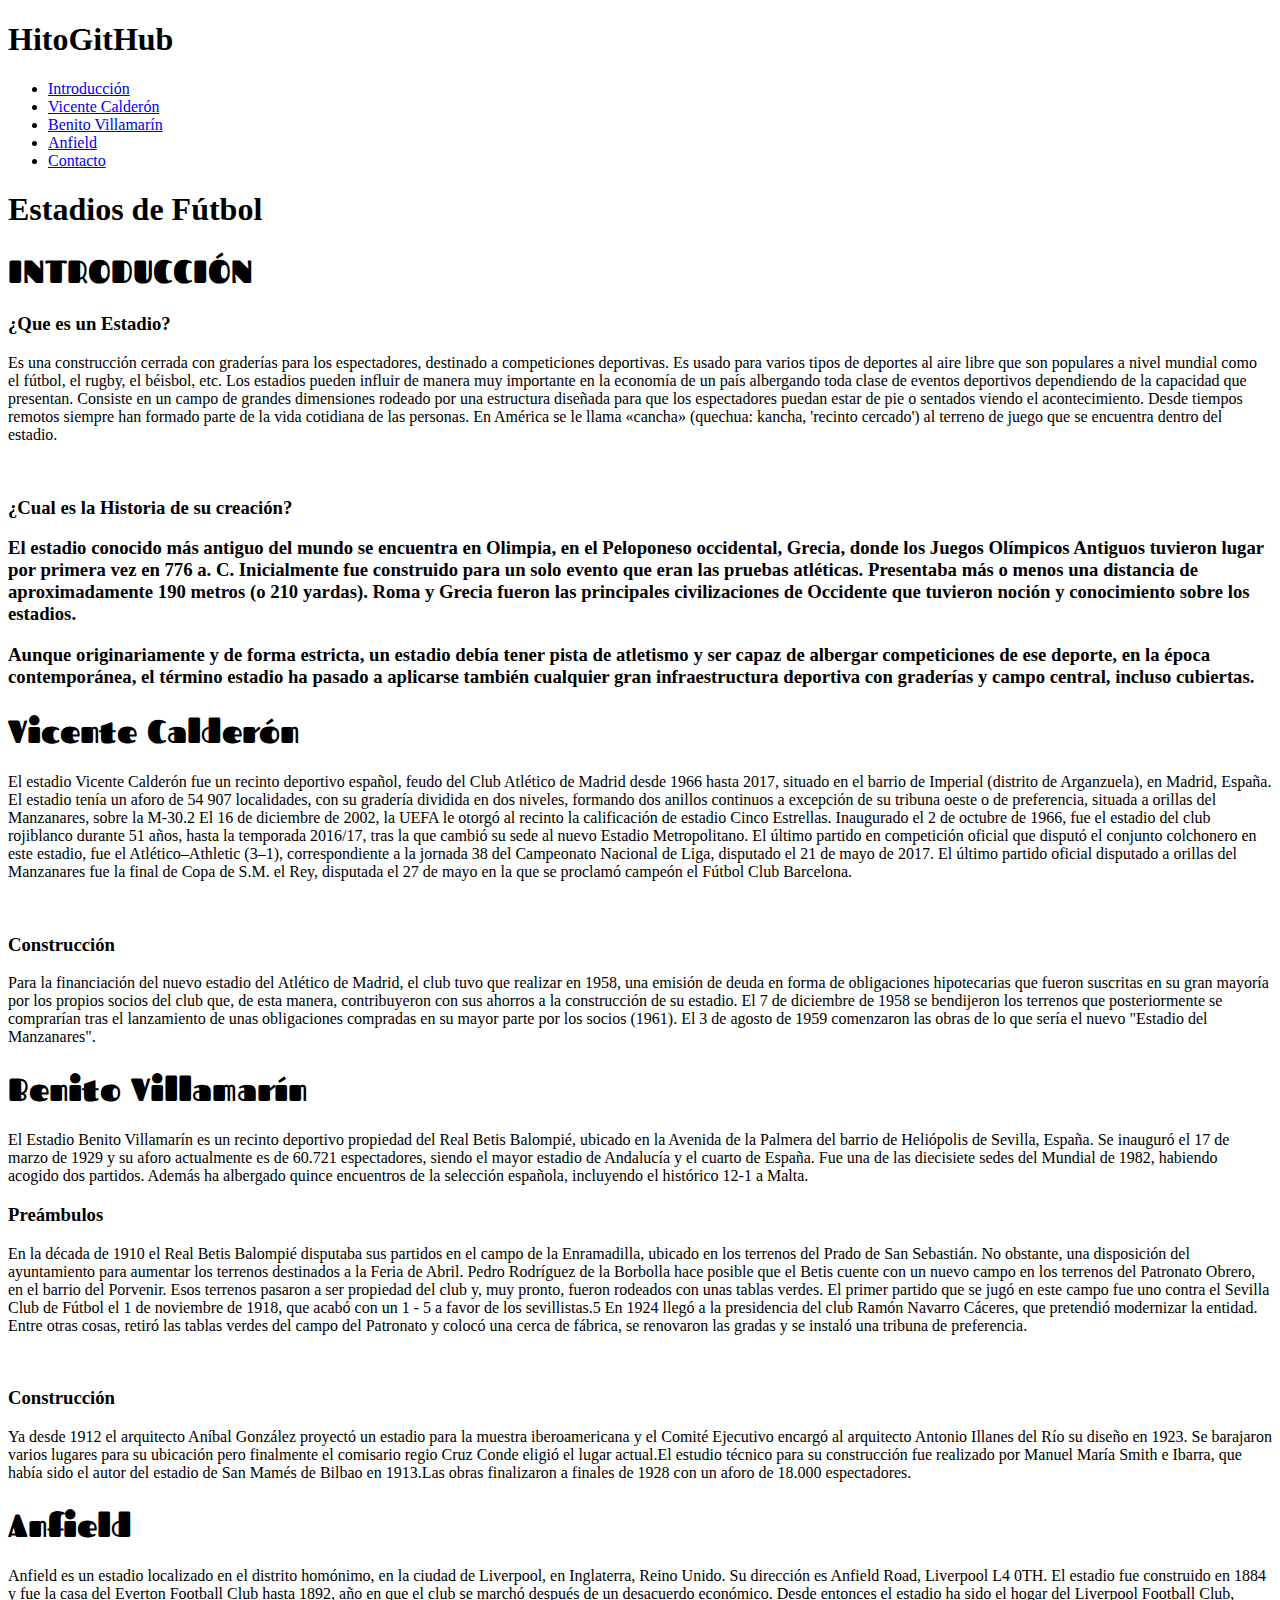
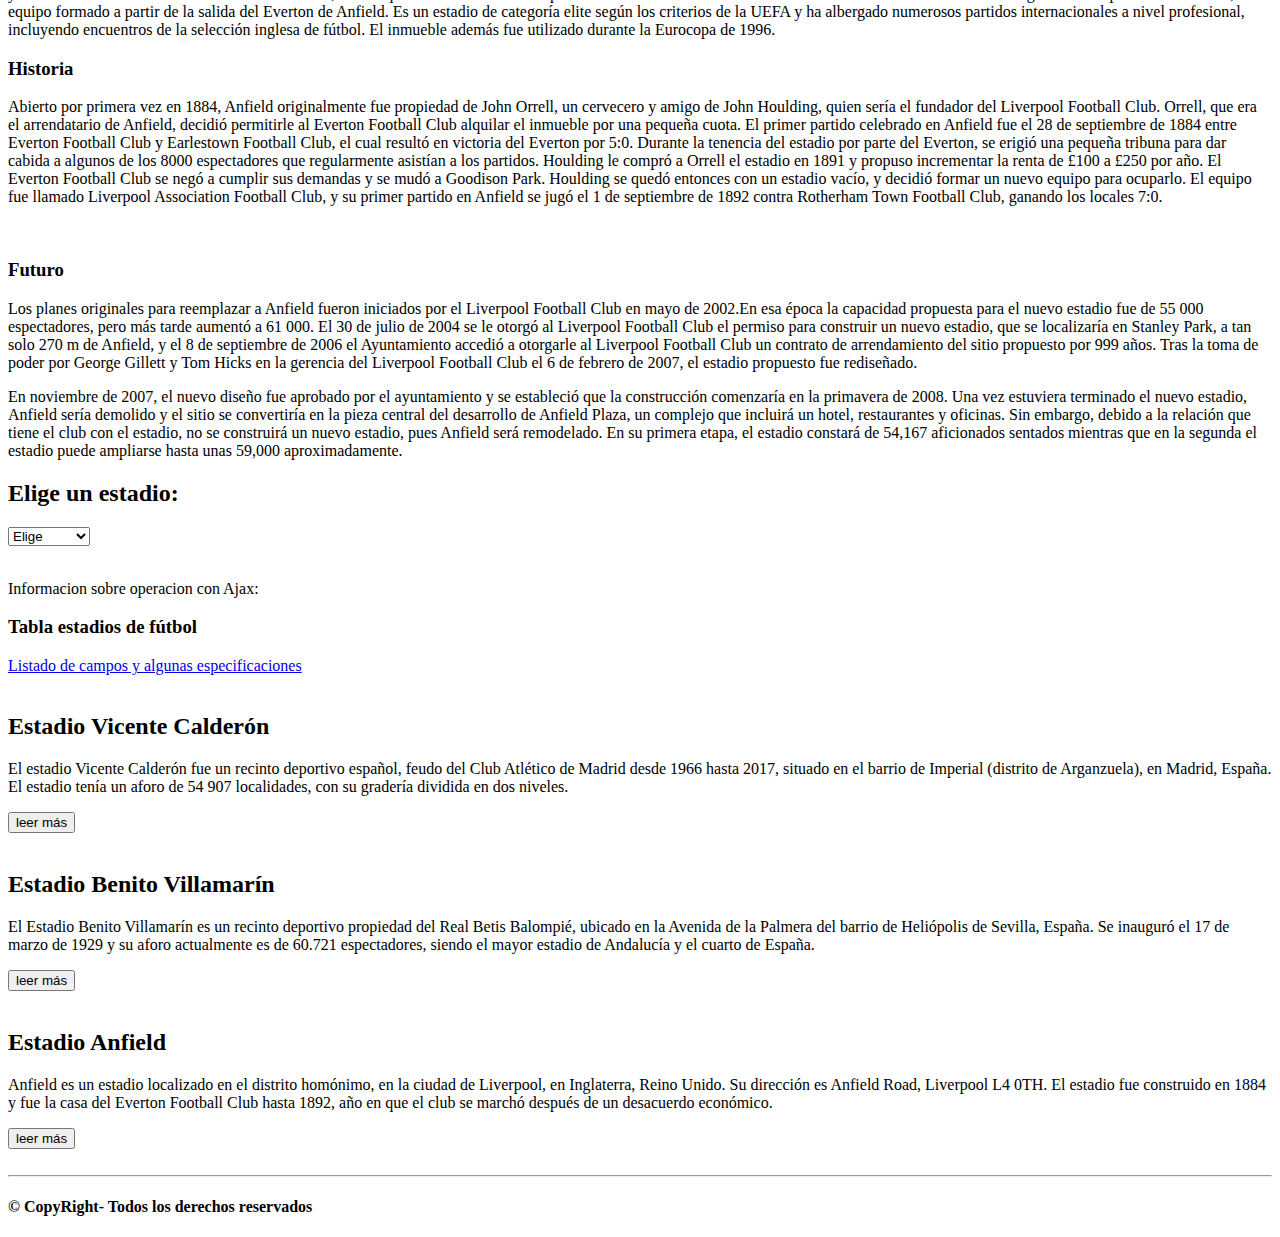
==== articulo.html @ 86b79393 "Añadir html" ====
<!DOCTYPE html>
<html lang="en">
<head>
    <meta charset="UTF-8">
    <meta name="viewport" content="width=device-width, user-scalable=no, initial-scale=1.0,
    maximum-scale=1.0, minimum-scale=1.0">
    <title>Lenguaje de Marcas</title>
    <link rel="preconnect" href="https://fonts.gstatic.com">
    <link href="https://fonts.googleapis.com/css2?family=Redressed&display=swap" rel="stylesheet">
    <link rel="preconnect" href="https://fonts.gstatic.com">
    <link href="https://fonts.googleapis.com/css2?family=Fascinate&display=swap" rel="stylesheet">
    <link rel="preconnect" href="https://fonts.gstatic.com">
    <link rel="preconnect" href="https://fonts.gstatic.com">
    <link href="https://fonts.googleapis.com/css2?family=Fascinate&family=Mali:wght@300&family=Pacifico&family=Permanent+Marker&display=swap" rel="stylesheet">
    <script src="https://kit.fontawesome.com/41bcea2ae3.js" crossorigin="anonymous"></script>
    <script src="js/estadios.js"></script>
    <link rel="stylesheet" href="css/principal.css">
    <link rel="stylesheet" href="css/articulos.css">
    
</head>
<body>
    <div>
        <!--header - menu-->
        <header>
            <div class="header-content">
                <div class="logo">
                    <h1 style="font-family:permanent marker">Hito<b style="font-family:permanent marker">GitHub</b></h1>
                </div>

                <div class="menu" id="show-menu">
                    <nav>
                        <ul>
                            <li><a href="#introduccion"> <i class="fas fa-home"></i>Introducción</a></li>
                            <li><a href="#calderon"><i class="fas fa-volleyball-ball"></i>Vicente Calderón</a></li>
                            <li class="menu-selected"><a href="#benito" class="text-menu-selected"><i class="fas fa-baseball-ball"></i>Benito Villamarín</a></li>
                            <li><a href="#anfield"><i class="fas fa-passport"></i>Anfield</a></li>
                            <li><a href="#contacto"><i class="fas fa-headset"></i>Contacto</a></li>
                        </ul>
                    </nav>

                </div>

            </div>

            <div id="icon-menu">
                <i class="fas fa-bars"></i>
            </div>

        </header>
        <!--portada--> 

        <div class="container-all" id="move-content">
        <div class="article-container-cover">
            <div class="container-info-cover">
                <h1 style = "font-family:ravie;">Estadios de Fútbol</h1>


            </div>

        </div>

        <div class="container-content">
            <article>
                <h1 style = "font-family:Fascinate" id="introduccion">INTRODUCCIÓN</h1>
                <p><h3>¿Que es un Estadio?</h3></p>

                <p>Es una construcción cerrada con graderías para los espectadores, destinado a competiciones deportivas.
                Es usado para varios tipos de deportes al aire libre que son populares a nivel mundial como el fútbol, el rugby, el béisbol, etc. Los estadios pueden influir de manera muy importante en la economía de un país albergando toda clase de eventos deportivos dependiendo de la capacidad que presentan. Consiste en un campo de grandes dimensiones rodeado por una estructura diseñada para que los espectadores puedan estar de pie o sentados viendo el acontecimiento. Desde tiempos remotos siempre han formado parte de la vida cotidiana de las personas. 
                En América se le llama «cancha» (quechua: kancha, 'recinto cercado') al terreno de juego que se encuentra dentro del estadio.</p>

                <img src="imagenes/introduccion.jpg" alt="">

                <p><h3>¿Cual es la Historia de su creación?<h3></p>

                <p>El estadio conocido más antiguo del mundo se encuentra en Olimpia, en el Peloponeso occidental, Grecia, donde los Juegos Olímpicos Antiguos tuvieron lugar por primera vez en 776 a. C. Inicialmente fue construido para un solo evento que eran las pruebas atléticas. Presentaba más o menos una distancia de aproximadamente 190 metros (o 210 yardas). Roma y Grecia fueron las principales civilizaciones de Occidente que tuvieron noción y conocimiento sobre los estadios.</p>

                <p>Aunque originariamente y de forma estricta, un estadio debía tener pista de atletismo y ser capaz de albergar competiciones de ese deporte, en la época contemporánea, el término estadio ha pasado a aplicarse también cualquier gran infraestructura deportiva con graderías y campo central, incluso cubiertas.</p>

                <h1 style = "font-family:Fascinate" id="calderon">Vicente Calderón</h1>

                <p>El estadio Vicente Calderón fue un recinto deportivo español, feudo del Club Atlético de Madrid desde 1966 hasta 2017, situado en el barrio de Imperial (distrito de Arganzuela), en Madrid, España.
                El estadio tenía un aforo de 54 907 localidades, con su gradería dividida en dos niveles, formando dos anillos continuos a excepción de su tribuna oeste o de preferencia, situada a orillas del Manzanares, sobre la M-30.2
                El 16 de diciembre de 2002, la UEFA le otorgó al recinto la calificación de estadio Cinco Estrellas.
                Inaugurado el 2 de octubre de 1966, fue el estadio del club rojiblanco durante 51 años, hasta la temporada 2016/17, tras la que cambió su sede al nuevo Estadio Metropolitano. El último partido en competición oficial que disputó el conjunto colchonero en este estadio, fue el Atlético–Athletic (3–1), correspondiente a la jornada 38 del Campeonato Nacional de Liga, disputado el 21 de mayo de 2017. El último partido oficial disputado a orillas del Manzanares fue la final de Copa de S.M. el Rey, disputada el 27 de mayo en la que se proclamó campeón el Fútbol Club Barcelona.</p>

                <img src="imagenes/calderon.jpg" alt="">

                <p><h3>Construcción</h3></p>
                <p>Para la financiación del nuevo estadio del Atlético de Madrid, el club tuvo que realizar en 1958, una emisión de deuda en forma de obligaciones hipotecarias que fueron suscritas en su gran mayoría por los propios socios del club que, de esta manera, contribuyeron con sus ahorros a la construcción de su estadio. El 7 de diciembre de 1958 se bendijeron los terrenos que posteriormente se comprarían tras el lanzamiento de unas obligaciones compradas en su mayor parte por los socios (1961). El 3 de agosto de 1959 comenzaron las obras de lo que sería el nuevo "Estadio del Manzanares".</p>
            
                <!-- benito  -->

                <h1 style = "font-family:Fascinate" id="benito">Benito Villamarín</h1>
                <p>El Estadio Benito Villamarín es un recinto deportivo propiedad del Real Betis Balompié, ubicado en la Avenida de la Palmera del barrio de Heliópolis de Sevilla, España.​ Se inauguró el 17 de marzo de 1929 y su aforo actualmente es de 60.721 espectadores, siendo el mayor estadio de Andalucía y el cuarto de España.
                Fue una de las diecisiete sedes del Mundial de 1982, habiendo acogido dos partidos. Además ha albergado quince encuentros de la selección española, incluyendo el histórico 12-1 a Malta.</p>

                <p><h3>Preámbulos</h3></p>
                <p>En la década de 1910 el Real Betis Balompié disputaba sus partidos en el campo de la Enramadilla, ubicado en los terrenos del Prado de San Sebastián.​ No obstante, una disposición del ayuntamiento para aumentar los terrenos destinados a la Feria de Abril. Pedro Rodríguez de la Borbolla hace posible que el Betis cuente con un nuevo campo en los terrenos del Patronato Obrero,​ en el barrio del Porvenir. Esos terrenos pasaron a ser propiedad del club y, muy pronto, fueron rodeados con unas tablas verdes. El primer partido que se jugó en este campo fue uno contra el Sevilla Club de Fútbol el 1 de noviembre de 1918, que acabó con un 1 - 5 a favor de los sevillistas.5​ En 1924 llegó a la presidencia del club Ramón Navarro Cáceres, que pretendió modernizar la entidad. Entre otras cosas, retiró las tablas verdes del campo del Patronato y colocó una cerca de fábrica, se renovaron las gradas y se instaló una tribuna de preferencia.</p>

                <img src="imagenes/benito.jpg" alt="">

                <p><h3>Construcción</h3></p>
                <p>Ya desde 1912 el arquitecto Aníbal González proyectó un estadio para la muestra iberoamericana y el Comité Ejecutivo encargó al arquitecto Antonio Illanes del Río su diseño en 1923. Se barajaron varios lugares para su ubicación pero finalmente el comisario regio Cruz Conde eligió el lugar actual.El estudio técnico para su construcción fue realizado por Manuel María Smith e Ibarra, que había sido el autor del estadio de San Mamés de Bilbao en 1913.Las obras finalizaron a finales de 1928 con un aforo de 18.000 espectadores.</p>

                <!-- anfield  -->

                <h1 style = "font-family:Fascinate" id="anfield">Anfield</h1>
                <p>Anfield es un estadio localizado en el distrito homónimo, en la ciudad de Liverpool, en Inglaterra, Reino Unido. Su dirección es Anfield Road, Liverpool L4 0TH. El estadio fue construido en 1884 y fue la casa del Everton Football Club hasta 1892, año en que el club se marchó después de un desacuerdo económico. Desde entonces el estadio ha sido el hogar del Liverpool Football Club, equipo formado a partir de la salida del Everton de Anfield. Es un estadio de categoría elite según los criterios de la UEFA y ha albergado numerosos partidos internacionales a nivel profesional, incluyendo encuentros de la selección inglesa de fútbol. El inmueble además fue utilizado durante la Eurocopa de 1996.</p>

                <p><h3>Historia</h3></p>
                <p>Abierto por primera vez en 1884, Anfield originalmente fue propiedad de John Orrell, un cervecero y amigo de John Houlding, quien sería el fundador del Liverpool Football Club. Orrell, que era el arrendatario de Anfield, decidió permitirle al Everton Football Club alquilar el inmueble por una pequeña cuota. El primer partido celebrado en Anfield fue el 28 de septiembre de 1884 entre Everton Football Club y Earlestown Football Club, el cual resultó en victoria del Everton por 5:0. Durante la tenencia del estadio por parte del Everton, se erigió una pequeña tribuna para dar cabida a algunos de los 8000 espectadores que regularmente asistían a los partidos. Houlding le compró a Orrell el estadio en 1891 y propuso incrementar la renta de £100 a £250 por año. El Everton Football Club se negó a cumplir sus demandas y se mudó a Goodison Park. Houlding se quedó entonces con un estadio vacío, y decidió formar un nuevo equipo para ocuparlo. El equipo fue llamado Liverpool Association Football Club, y su primer partido en Anfield se jugó el 1 de septiembre de 1892 contra Rotherham Town Football Club, ganando los locales 7:0.</p>

                <img src="imagenes/anfield.jpg" alt="">

                <p><h3>Futuro</h3></p>
                <p>Los planes originales para reemplazar a Anfield fueron iniciados por el Liverpool Football Club en mayo de 2002.En esa época la capacidad propuesta para el nuevo estadio fue de 55 000 espectadores, pero más tarde aumentó a 61 000. El 30 de julio de 2004 se le otorgó al Liverpool Football Club el permiso para construir un nuevo estadio, que se localizaría en Stanley Park, a tan solo 270 m de Anfield, y el 8 de septiembre de 2006 el Ayuntamiento accedió a otorgarle al Liverpool Football Club un contrato de arrendamiento del sitio propuesto por 999 años. Tras la toma de poder por George Gillett y Tom Hicks en la gerencia del Liverpool Football Club el 6 de febrero de 2007, el estadio propuesto fue rediseñado.</p>

                <p>En noviembre de 2007, el nuevo diseño fue aprobado por el ayuntamiento y se estableció que la construcción comenzaría en la primavera de 2008. ​Una vez estuviera terminado el nuevo estadio, Anfield sería demolido y el sitio se convertiría en la pieza central del desarrollo de Anfield Plaza, un complejo que incluirá un hotel, restaurantes y oficinas. Sin embargo, debido a la relación que tiene el club con el estadio, no se construirá un nuevo estadio, pues Anfield será remodelado. En su primera etapa, el estadio constará de 54,167 aficionados sentados mientras que en la segunda el estadio puede ampliarse hasta unas 59,000 aproximadamente.</p>

                <h2>Elige un estadio:</h2>
                <form action="">
                    <select onchange="mostrarSugerencia(this.value)">
                        <option value="none">Elige</option> 
                        <option value="calderon">Calderón</option>
                        <option value="benito">Villamarín</option>
                        <option value="anfield">Anfield</option>
                    </select>
                </form>
                <br/>
                <p>Informacion sobre operacion con Ajax: 
                <span style="color:brown;" id="txtInformacion">
                </span>
                </p>
                <div id="listaInformacion"></div>

                <h3>Tabla estadios de fútbol</h3>
                <a href="estadios.xml">Listado de campos y algunas especificaciones</a>

            </article>


            <div class="container-aside">

                <aside>
                    <img src="imagenes/calderon2.jpg" alt="">
                    <h2>Estadio Vicente Calderón</h2>
                    <p>El estadio Vicente Calderón fue un recinto deportivo español, feudo del Club Atlético de Madrid desde 1966 hasta 2017, situado en el barrio de Imperial (distrito de Arganzuela), en Madrid, España. El estadio tenía un aforo de 54 907 localidades, con su gradería dividida en dos niveles.
                    </p>
                    <a href="#calderon"><button>leer más</button></a>
                </aside>

                <aside>
                    <img src="imagenes/benito2.jpg" alt="">
                    <h2>Estadio Benito Villamarín</h2>
                    <p>El Estadio Benito Villamarín es un recinto deportivo propiedad del Real Betis Balompié, ubicado en la Avenida de la Palmera del barrio de Heliópolis de Sevilla, España.​ Se inauguró el 17 de marzo de 1929 y su aforo actualmente es de 60.721 espectadores, siendo el mayor estadio de Andalucía y el cuarto de España.</p>
                    <a href="#benito"><button>leer más</button></a>
                </aside>

                <aside>
                    <img src="imagenes/anfield2.jpeg" alt="">
                    <h2>Estadio Anfield</h2>
                    <p>Anfield es un estadio localizado en el distrito homónimo, en la ciudad de Liverpool, en Inglaterra, Reino Unido. Su dirección es Anfield Road, Liverpool L4 0TH. El estadio fue construido en 1884 y fue la casa del Everton Football Club hasta 1892, año en que el club se marchó después de un desacuerdo económico.</p>
                    <a href="#anfield"><button>leer más</button></a>
                </aside>

            </div>
            
        </div>

        <div class="container-footer" id="contacto">
            <footer>
                <div class="logo-footer">
                    <img src="imagenes/git.png" alt="">
                </div>

                <div class="redes-footer">
                    <a href="https://github.com/TeamPinaDAM/HitoDual"><i class="fab fa-github icon-redes-footer"></i></a>
                    <a href="https://www.atleticodemadrid.com/youtube_videos/atminsider-campeones-de-liga-2020-21"><i class="fas fa-trophy icon-redes-footer"></i></a>
                    <a href="https://www.google.com/intl/es/gmail/about/"><i class="fas fa-envelope-square icon-redes-footer"></i></a>
                </div>

                <hr>
                <h4>&copy; CopyRight- Todos los derechos reservados</h4>

            </footer>

        </div>
        </div>
    </div>

    <script src="js/script.js"></script>
</body>
</html>
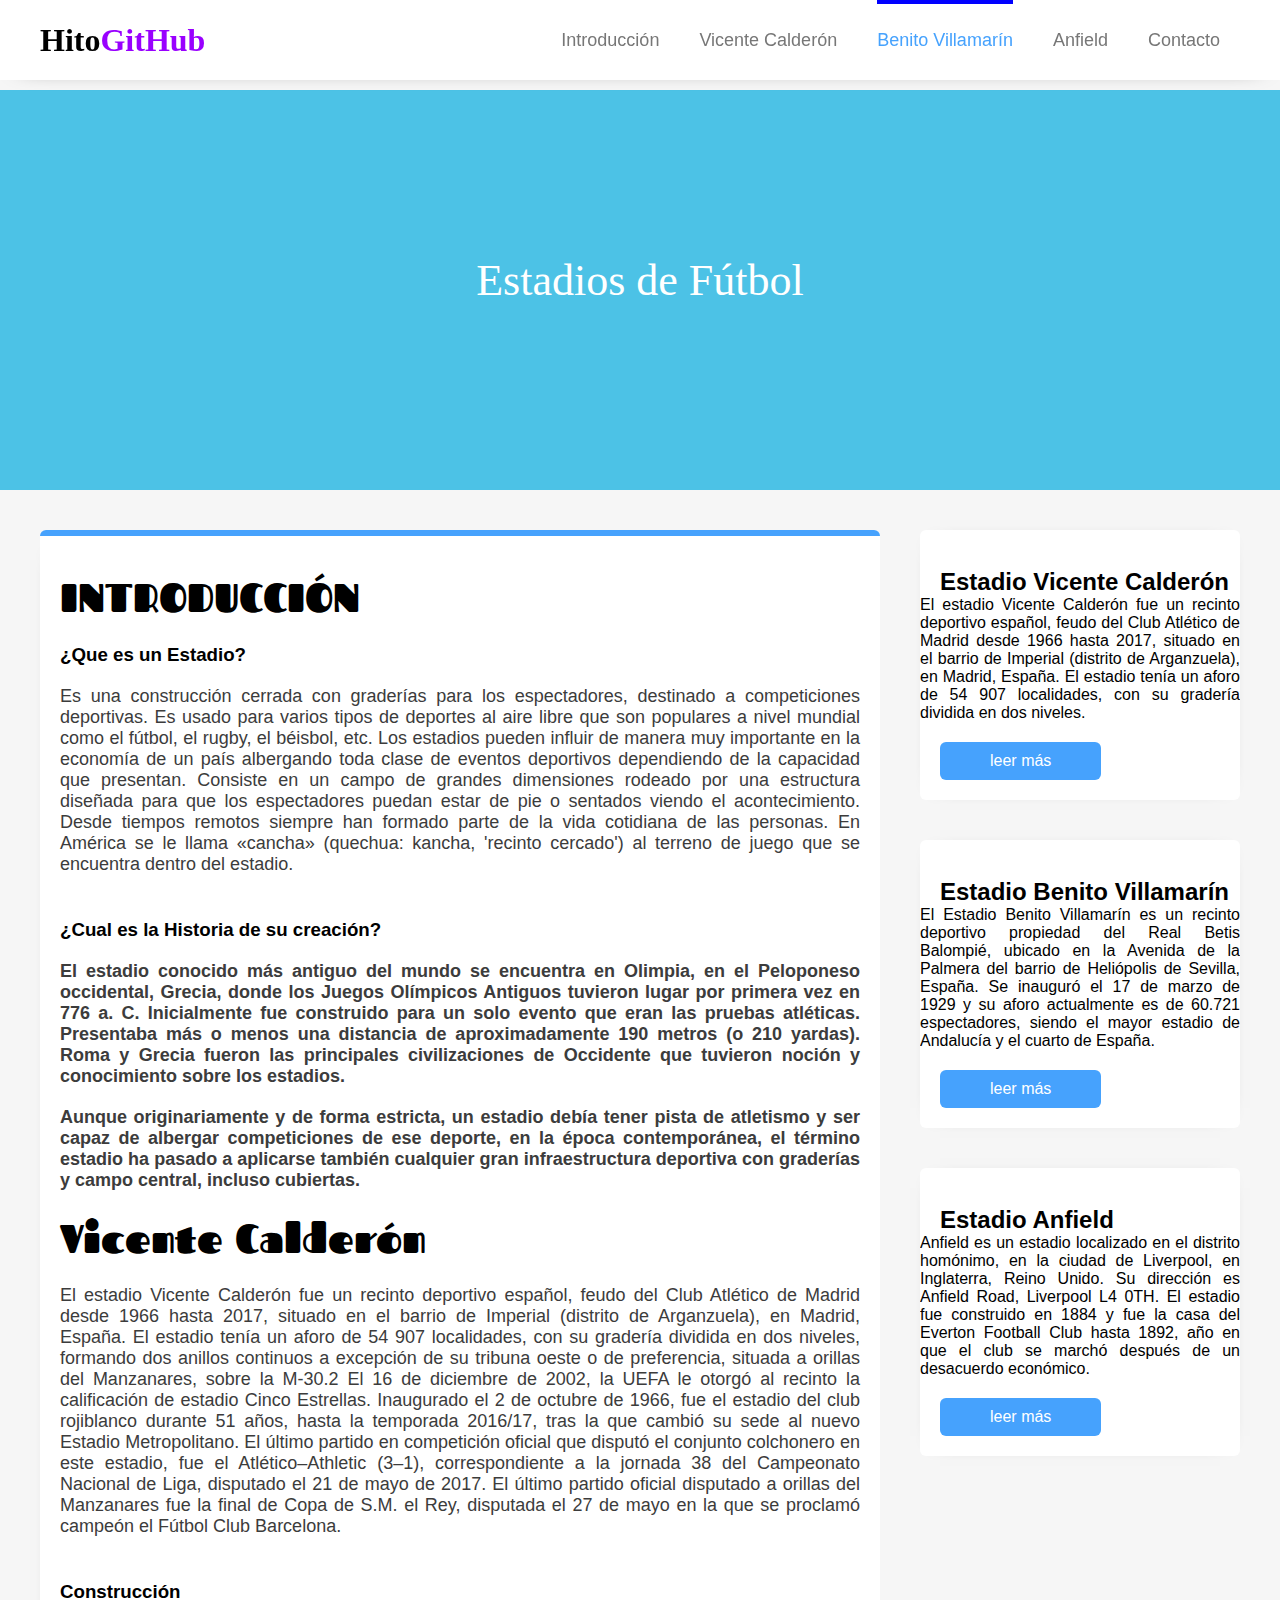
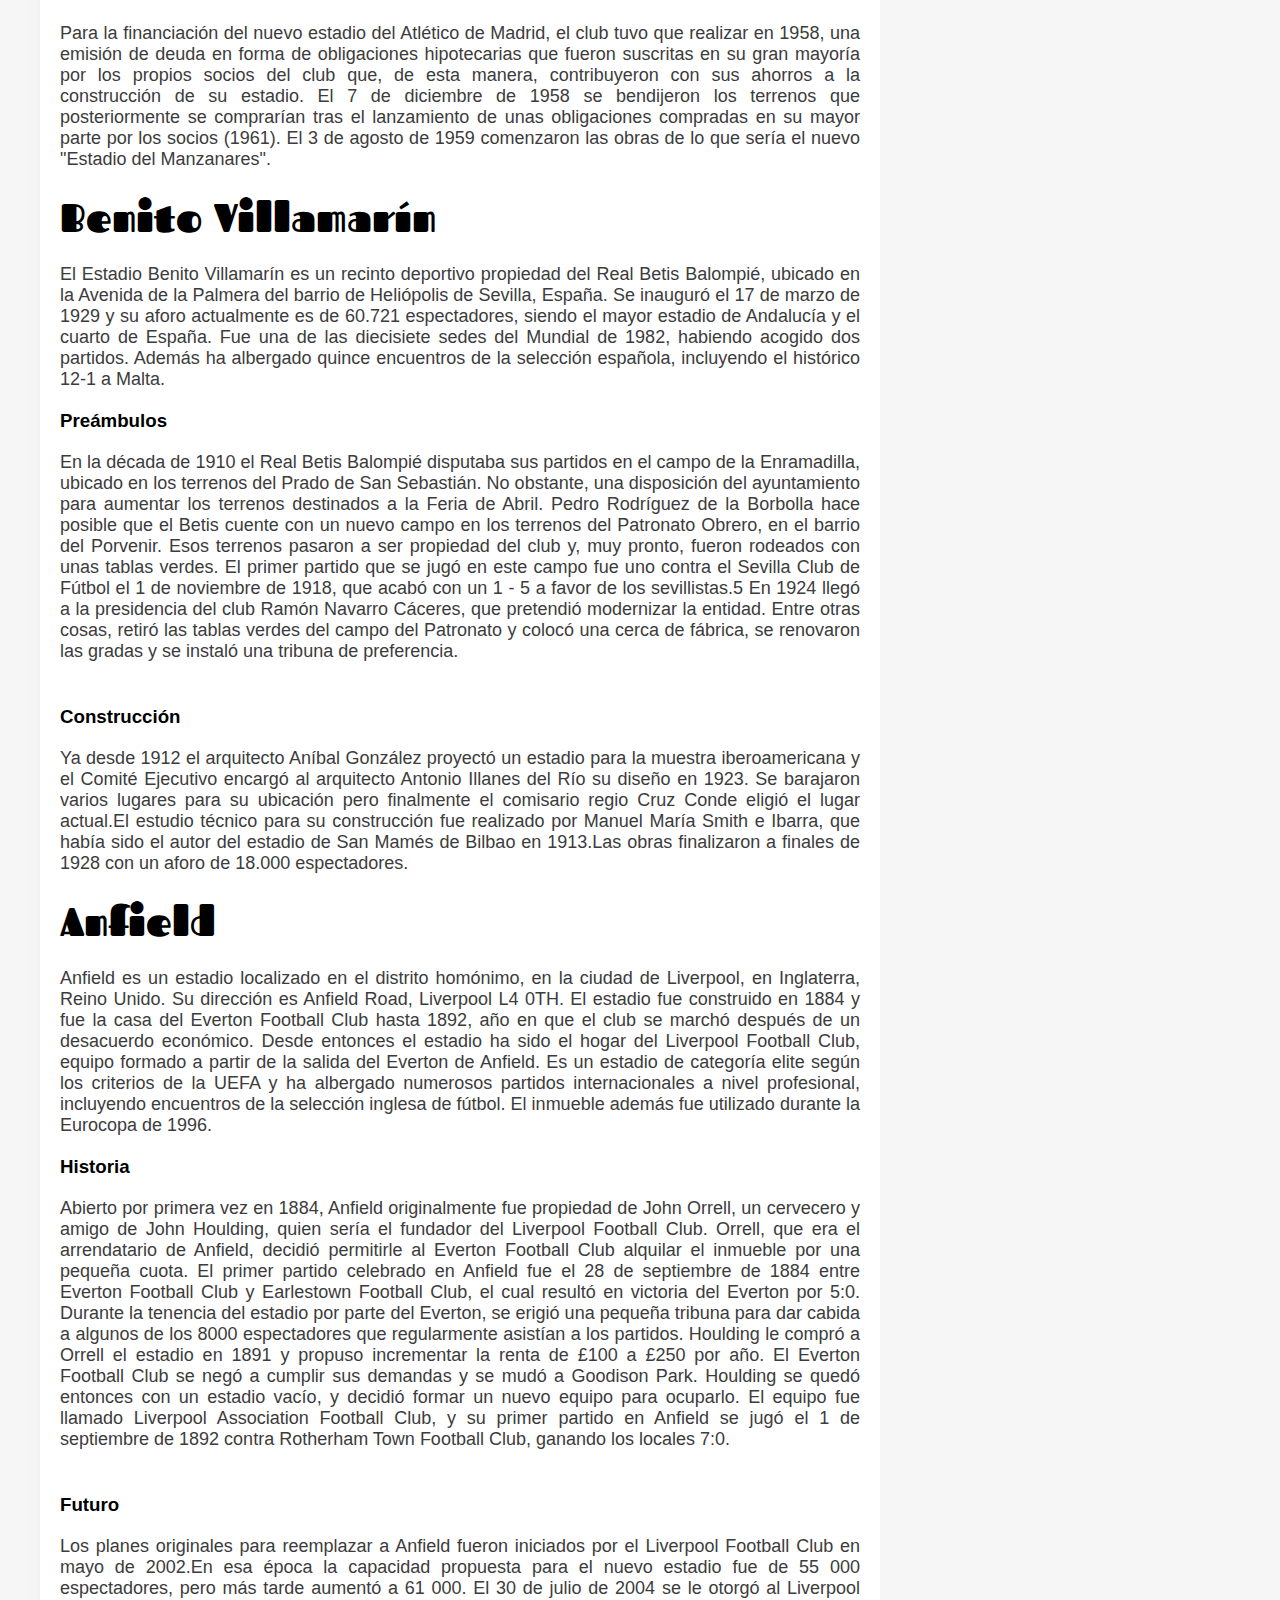
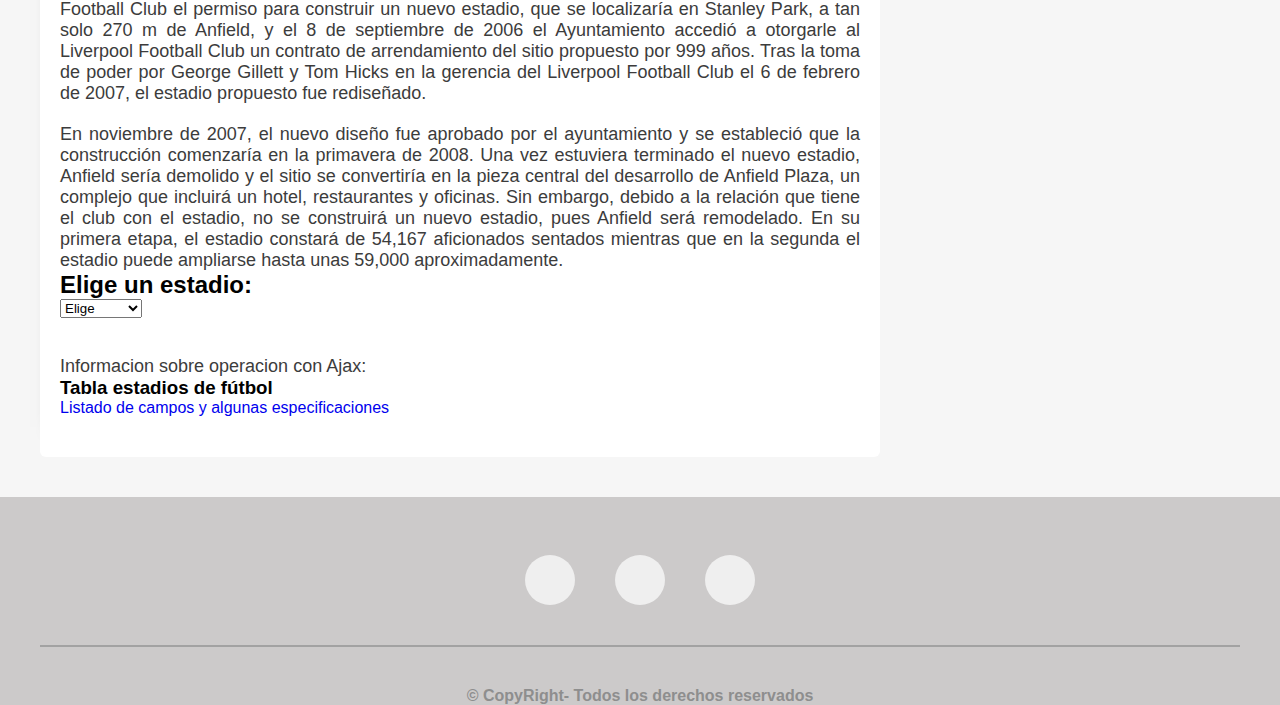
==== commit a11411dd: "Añadiendo el ChatBot" ====
--- a/articulo.html
+++ b/articulo.html
@@ -189,5 +189,7 @@
     </div>
 
     <script src="js/script.js"></script>
+
+    <!-- Código de instalación Cliengo para asdfasdf@asdfasdf.es --> <script type="text/javascript">(function () { var ldk = document.createElement('script'); ldk.type = 'text/javascript'; ldk.async = true; ldk.src = 'https://s.cliengo.com/weboptimizer/60c73d8a892315002a6c6256/60c73d8c892315002a6c6259.js?platform=registration'; var s = document.getElementsByTagName('script')[0]; s.parentNode.insertBefore(ldk, s); })();</script>
 </body>
 </html>--- a/css/principal.css
+++ b/css/principal.css
@@ -0,0 +1,266 @@
+@import url('https://fonts.googleapis.com/css2?family=Fascinate&family=Mali:wght@300&display=swap');
+
+*{
+    margin: 0;
+    padding: 0;
+    box-sizing: border-box;
+    text-decoration: none;
+    font-family: 'Source code Pro', sans-serif;
+}
+
+body{
+    background: #f6f6f6;
+}
+
+header{
+    position: fixed;
+    top: 0;
+    left: 0;
+    width: 100%;
+    height: 80px;
+    background: #fff;
+    box-shadow: 0 4px 25px -22px black;
+    z-index: 2;
+}
+
+.header-content{
+    max-width: 1200px;
+    margin: auto;
+    display: flex;
+    justify-content: space-between;
+}
+
+.logo{
+    height: 80px;
+    display: flex;
+    justify-content: center;
+    align-items: center;
+}
+
+.logo h1 b{
+    color: rgb(153, 0, 255);
+}
+
+.menu {
+    height: 80px;
+}
+
+.menu nav{
+    height: 100%;
+}
+
+.menu nav ul{
+    height: 100%;
+    display: flex;
+    list-style: none;
+}
+
+.menu nav ul li {
+    height: 100%;
+    margin: 0px 20px;
+    display: flex;
+    justify-content: center;
+    align-items: center;
+    position: relative;
+}
+
+.menu-selected:before{
+    content: '';
+    width: 100%;
+    height: 4px;
+    background: blue;
+    position: absolute;
+    top: 0;
+    left: 0;
+}
+
+.menu nav ul li a{
+    color: #777777; 
+    font-size: 18px;
+    transition: color 300ms;
+}
+
+.menu nav ul li a:hover{
+    color: #46a2fd; 
+}
+
+.menu .text-menu-selected{
+    color: #46a2fd;
+}
+
+.menu nav ul li a i{
+    display: none;
+}
+
+#icon-menu{
+    width: 50px;
+    height: 50px;
+    position: absolute;
+    right: 20px;
+    top: 16px;
+    padding: 10px;
+    font-size: 20px;
+    background: #dddbdbf2;
+    border-radius: 100%;
+    color: #787878;
+    display: none;
+    justify-content: center;
+    align-items: center;
+    cursor: pointer;
+}
+
+#icon-menu:hover{
+    opacity: 0.8;
+}
+
+
+
+/*footer - pie de página*/
+
+.container-footer{
+    width: 100%;
+    padding: 40px o;
+    background: rgb(204, 202, 202);
+    margin-top: 40px;
+}
+
+.container-footer footer{
+    max-width: 1200px;
+    margin:auto;
+}
+
+.container-footer footer .logo-footer{
+    text-align: center;
+}
+
+.container-footer footer .logo-footer img{
+    width: 100px;
+}
+
+.container-footer footer .redes-footer{
+    display: flex;
+    justify-content: center;
+    margin-top: 20px;
+}
+
+.container-footer .redes-footer .icon-redes-footer{
+    font-size: 20px;
+    margin: 20px;
+    background: #efefef;
+    width: 50px;
+    height: 50px;
+    display: flex;
+    justify-content: center;
+    align-items: center;
+    border-radius: 100%;
+    color: #a2a2a2;
+}
+
+.container-footer .redes-footer .fa-trophy:hover{
+    background: rgba(255, 151, 16, 0.808);
+    color: white;
+}
+
+.container-footer .redes-footer .fa-envelope-square:hover{
+    background: rgb(233, 89, 89);
+    color: white;
+}
+
+.container-footer .redes-footer .fa-github:hover{
+    background: linear-gradient(to top right, #FCDE30, #E9712A,
+    #AE4198, #7540A1, #5443AB);
+    color: white;
+}
+
+.container-footer footer hr{
+    margin-top: 20px;
+    border: none;
+    height: 2px;
+    background: #a2a2a2;
+}
+
+.container-footer h4{
+    text-align: center;
+    margin-top: 40px;
+    color: #8e8e8e;
+    font-weight: 500px;
+}
+
+/*Responsive Design - adaptable a dispositivos moviles*/
+
+@media screen and (max-width: 1220px){
+    .header-content,
+    .container-footer footer{
+        max-width: 1000px;
+        padding: 0 20px;
+    }
+}
+
+
+@media screen and (max-width: 800px){
+
+    body{
+        overflow-x: hidden;
+    }
+
+    .container-all{
+        transition: all 300ms cubic-bezier(1,0,0,1);
+    }
+
+    .move-container-all{
+        transform: translateX(300px);
+    }
+
+    .menu{
+        width: 0px;
+        height: 100vh;
+        position: fixed;
+        top: 80px;
+        left: 0;
+        background: white;
+        overflow: hidden;
+        transform: translateX(-350px);
+        box-shadow: 10px 0 20px -25px black;
+        transition: all 300ms cubic-bezier(1,0,0,1);
+    }
+
+    .show-lateral{
+        width: 300px;
+        transform: translateX(0px);
+    }
+
+    .menu nav ul{
+        flex-direction: column;
+    }
+
+    .menu nav ul li{
+        max-width: 200px;
+        height: 50px;
+        justify-content: flex-start;
+    }
+
+    .menu-selected:before{
+        width: 0;
+    }
+
+    .menu nav ul li a{
+        margin-top: 40px;
+        color: #858585;
+    }
+
+    .menu nav ul li a i{
+        width: 20px;
+        display: inline-block;
+        margin-right: 10px;
+        color: #46a2fd;
+    }
+
+    #icon-menu{
+        display: flex;
+    }
+
+    .container-aside{
+        flex-wrap: wrap;
+    }
+
+}--- a/css/articulos.css
+++ b/css/articulos.css
@@ -0,0 +1,178 @@
+/*portada*/
+
+.article-container-cover{
+    width: 100%;
+    height: 400px;
+    position: relative;
+    margin-top: 90px;
+    background-image: url(../imagenes/global.jpg);
+    background-position: center;
+    background-size: cover;
+    background-repeat: no-repeat;
+}
+
+.article-container-cover:before{
+    content: '';
+    width: 100%;
+    height: 100%;
+    background-color: rgba(34, 181, 226, 0.8);
+    position: absolute;
+    top: 0;
+    left: 0;
+}
+
+.container-info-cover{
+    max-width: 800px;
+    height: 400px;
+    margin: auto;
+    text-align: center;
+    display: flex;
+    flex-direction: column;
+    justify-content: center;
+    align-items: center;
+    position: relative;
+    z-index: 1;
+}
+
+.container-info-cover h1{
+    font-size: 44px;
+    font-weight: 500;
+    color: #fff;
+    margin-bottom: 20px;
+}
+
+.container-info-cover p{
+    color: #fff;
+    font-size: 20px; 
+    font-weight: 300;
+}
+
+/*container - contenido del article*/
+
+.container-content{
+    width: 1200px;
+    margin: auto;
+    margin-top: 40px;
+    display: flex;
+    justify-content: center;
+    text-align: justify;
+}
+
+article{
+    width: 100%;
+    padding: 20px;
+    padding-bottom: 40px;
+    box-shadow: -10px 0 20px -30px black;
+    border-radius: 6px;
+    position: relative;
+    overflow: hidden;
+    background: white;
+}
+
+article:before{
+    content: '';
+    width: 100%;
+    height: 6px;
+    position: absolute;
+    top: 0;
+    left: 0;
+    background: #46a2fd; 
+}
+
+article h1{
+    margin-top: 20px;
+    font-weight: 500;
+    font-size: 40px;
+}
+
+article p{
+   margin-top: 20px;
+   font-size: 18px;
+   color: #3c3c3c;
+}
+
+article img{
+    width: 100%;
+    margin-top: 20px;
+}
+
+/*aside de los articulos de relacionado*/
+
+.container-aside aside{
+    width: 320px;
+    border-right: 6px;
+    box-shadow: 0 0 20px -20px black;
+    border-radius: 6px;
+    overflow: hidden;
+    margin-left: 40px;
+    margin-bottom: 40px;
+    padding-bottom: 20px;
+    background: white;
+
+}
+
+.container-aside aside img{
+    width: 100%;
+}
+
+.container-aside aside h2,
+.ccontainer-aside aside p{
+    margin-top: 20px;
+    margin-left: 20px;
+}
+
+.container-aside aside button{
+    margin-top: 20px;
+    margin-left: 20px;
+    padding: 10px 50px;
+    font-size: 16px;
+    background: #46a2fd;
+    border: none;
+    color: #fff;
+    cursor: pointer;
+    border-radius: 6px;
+}
+
+.container-aside aside button:hover{
+    opacity: 0.8;
+    background: linear-gradient(to top right, #81fc30, #2ae953,
+    #41ae8a, #409ea1, #4381ab);
+}
+
+@media screen and (max-width: 1220px){
+    
+    .container-content{
+        max-width: 1000px;
+        padding: 0 20px;
+    }
+}
+
+@media screen and (max-width: 1020px){
+    .container-content{
+        width: 100%;
+        flex-direction: column;
+    }
+
+    article{
+        box-shadow: 0 0 0 0;
+    }
+
+    .container-aside{
+        display: flex;
+        justify-content: center;
+    }
+
+    .container-aside aside{
+        max-width: 300px;
+        margin: 10px;
+    }
+
+}
+
+@media screen and (max-width: 800px){
+
+    .container-aside{
+        flex-wrap: wrap;
+    }
+
+}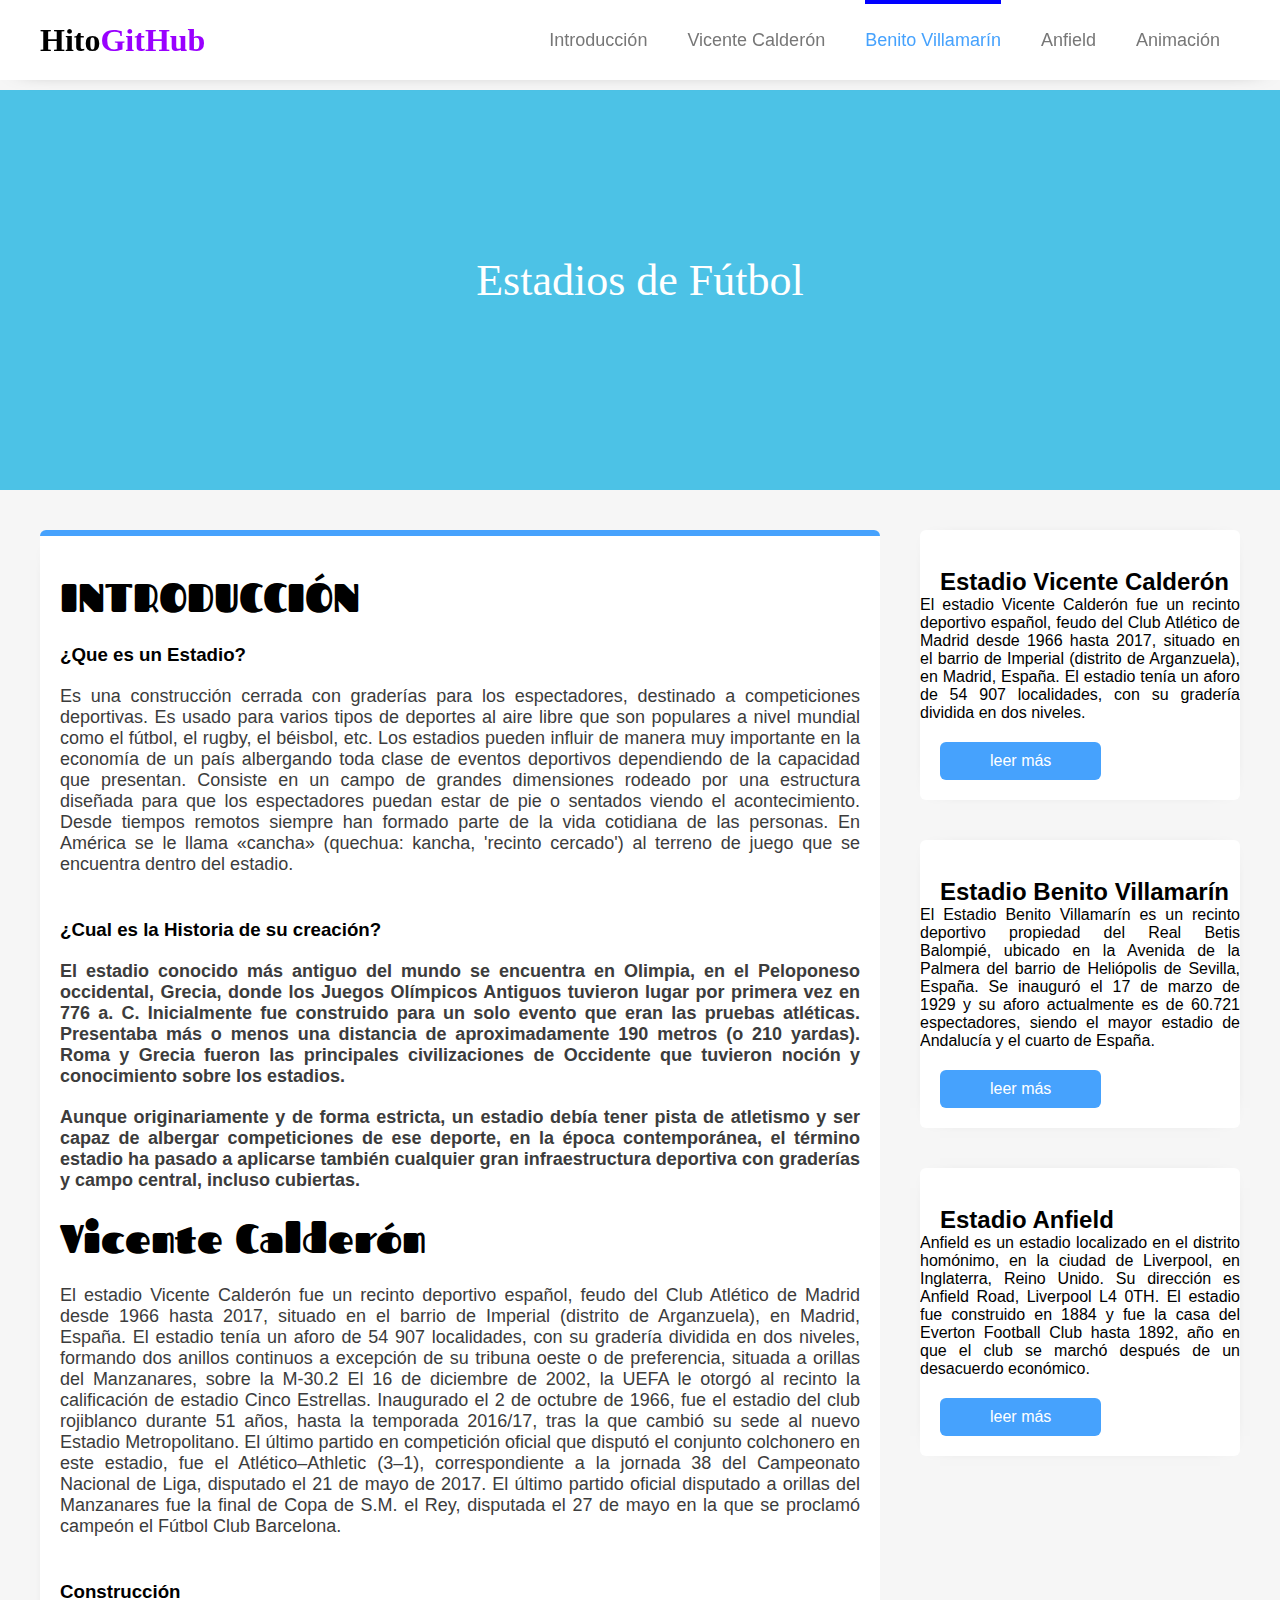
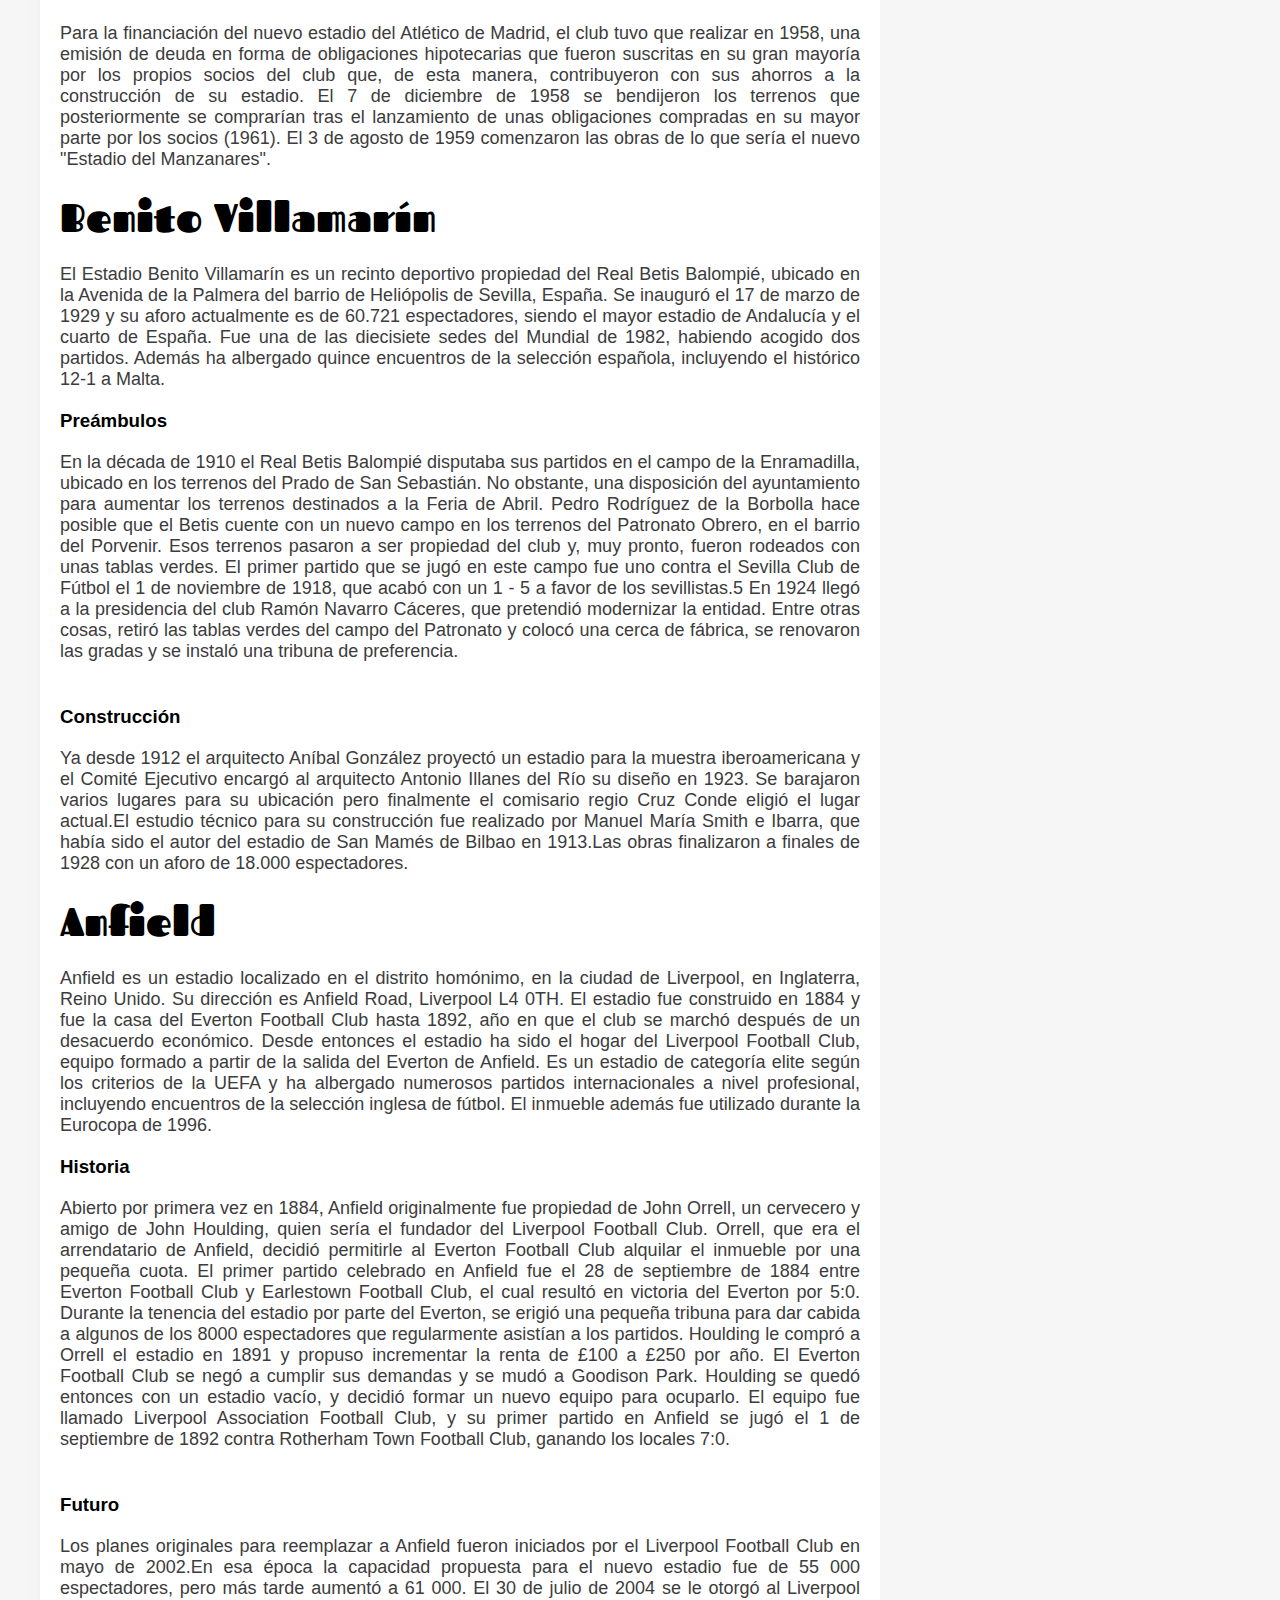
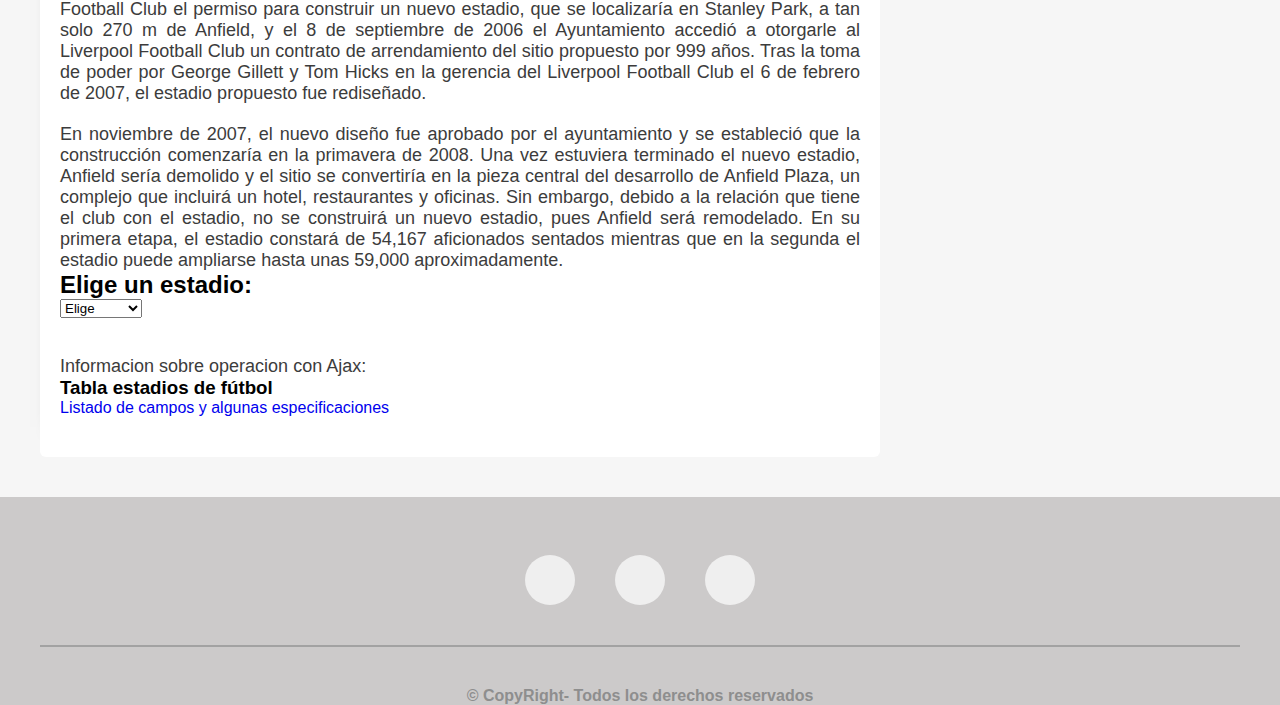
==== commit b989940e: "Animación Simple" ====
--- a/articulo.html
+++ b/articulo.html
@@ -34,7 +34,7 @@
                             <li><a href="#calderon"><i class="fas fa-volleyball-ball"></i>Vicente Calderón</a></li>
                             <li class="menu-selected"><a href="#benito" class="text-menu-selected"><i class="fas fa-baseball-ball"></i>Benito Villamarín</a></li>
                             <li><a href="#anfield"><i class="fas fa-passport"></i>Anfield</a></li>
-                            <li><a href="#contacto"><i class="fas fa-headset"></i>Contacto</a></li>
+                            <li><a href="animacion.html"><i class="fas fa-headset"></i>Animación</a></li>
                         </ul>
                     </nav>
 
@@ -189,7 +189,5 @@
     </div>
 
     <script src="js/script.js"></script>
-
-    <!-- Código de instalación Cliengo para asdfasdf@asdfasdf.es --> <script type="text/javascript">(function () { var ldk = document.createElement('script'); ldk.type = 'text/javascript'; ldk.async = true; ldk.src = 'https://s.cliengo.com/weboptimizer/60c73d8a892315002a6c6256/60c73d8c892315002a6c6259.js?platform=registration'; var s = document.getElementsByTagName('script')[0]; s.parentNode.insertBefore(ldk, s); })();</script>
 </body>
 </html>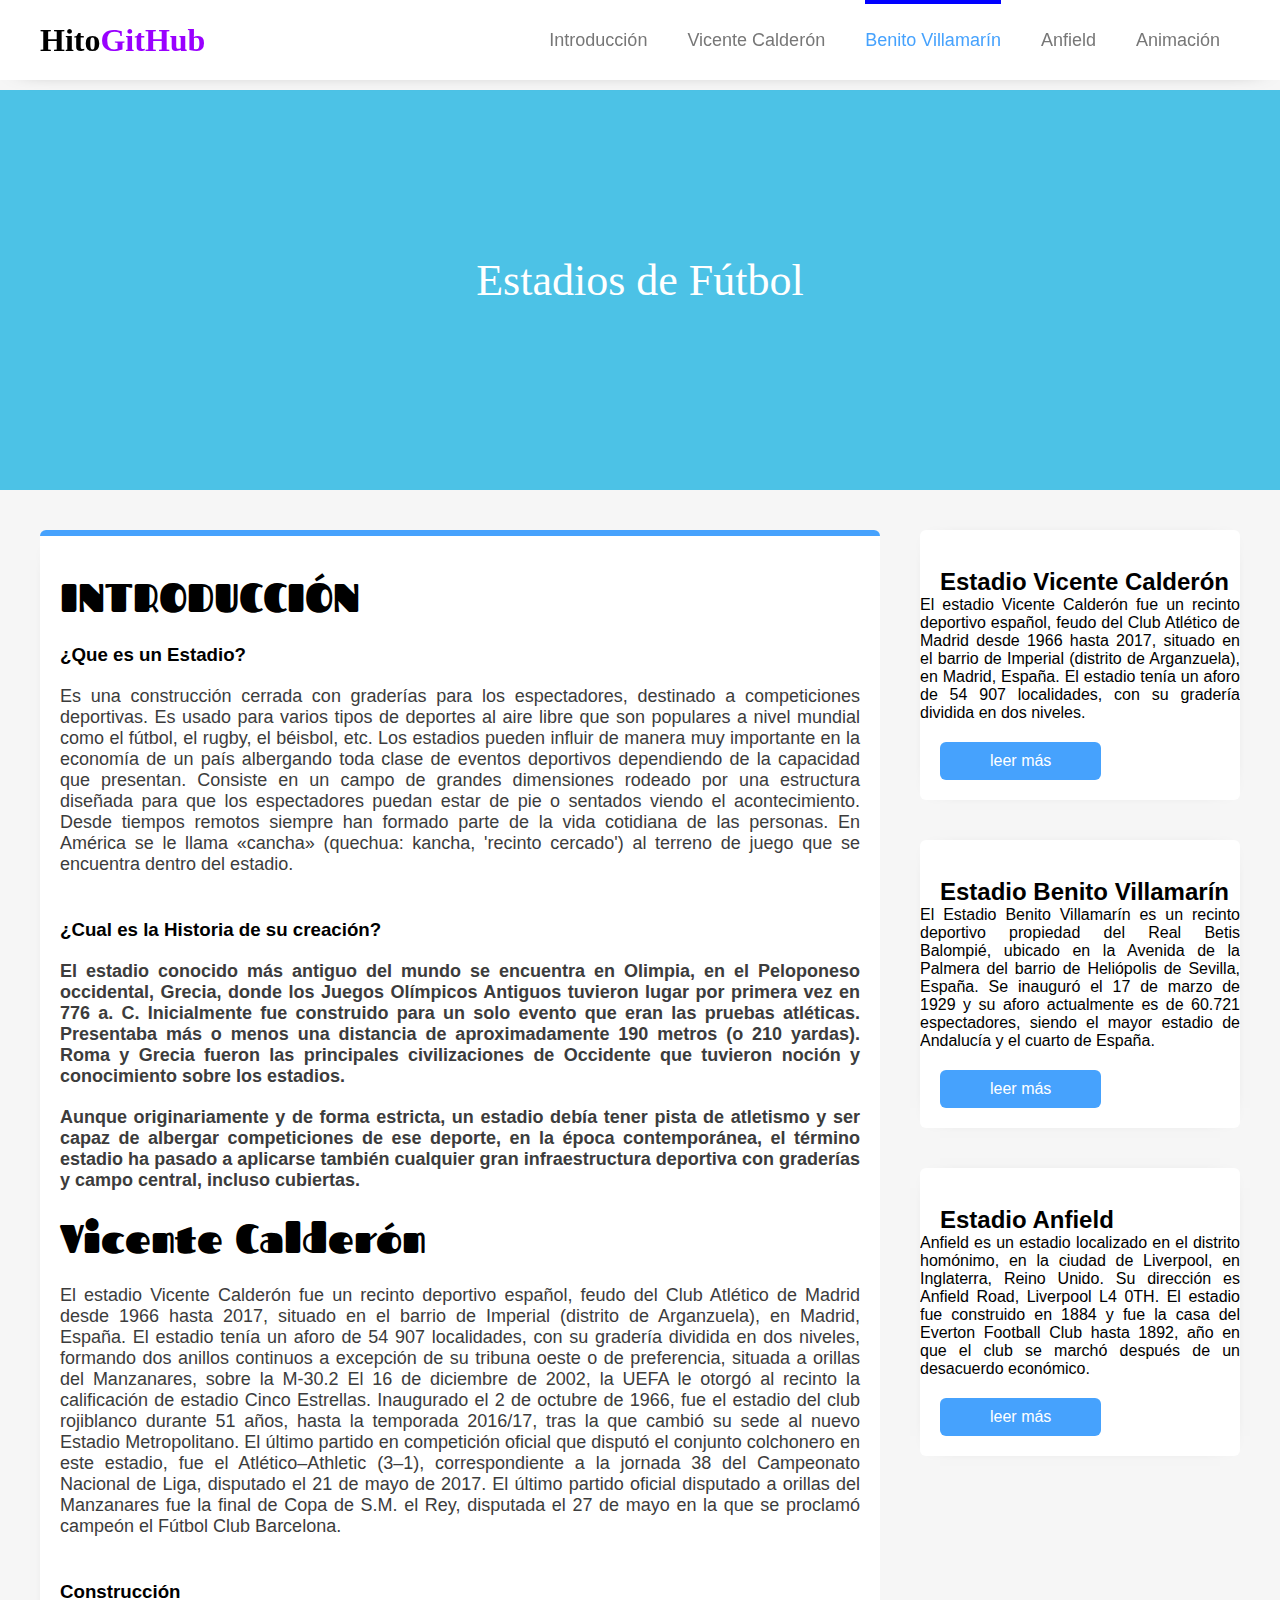
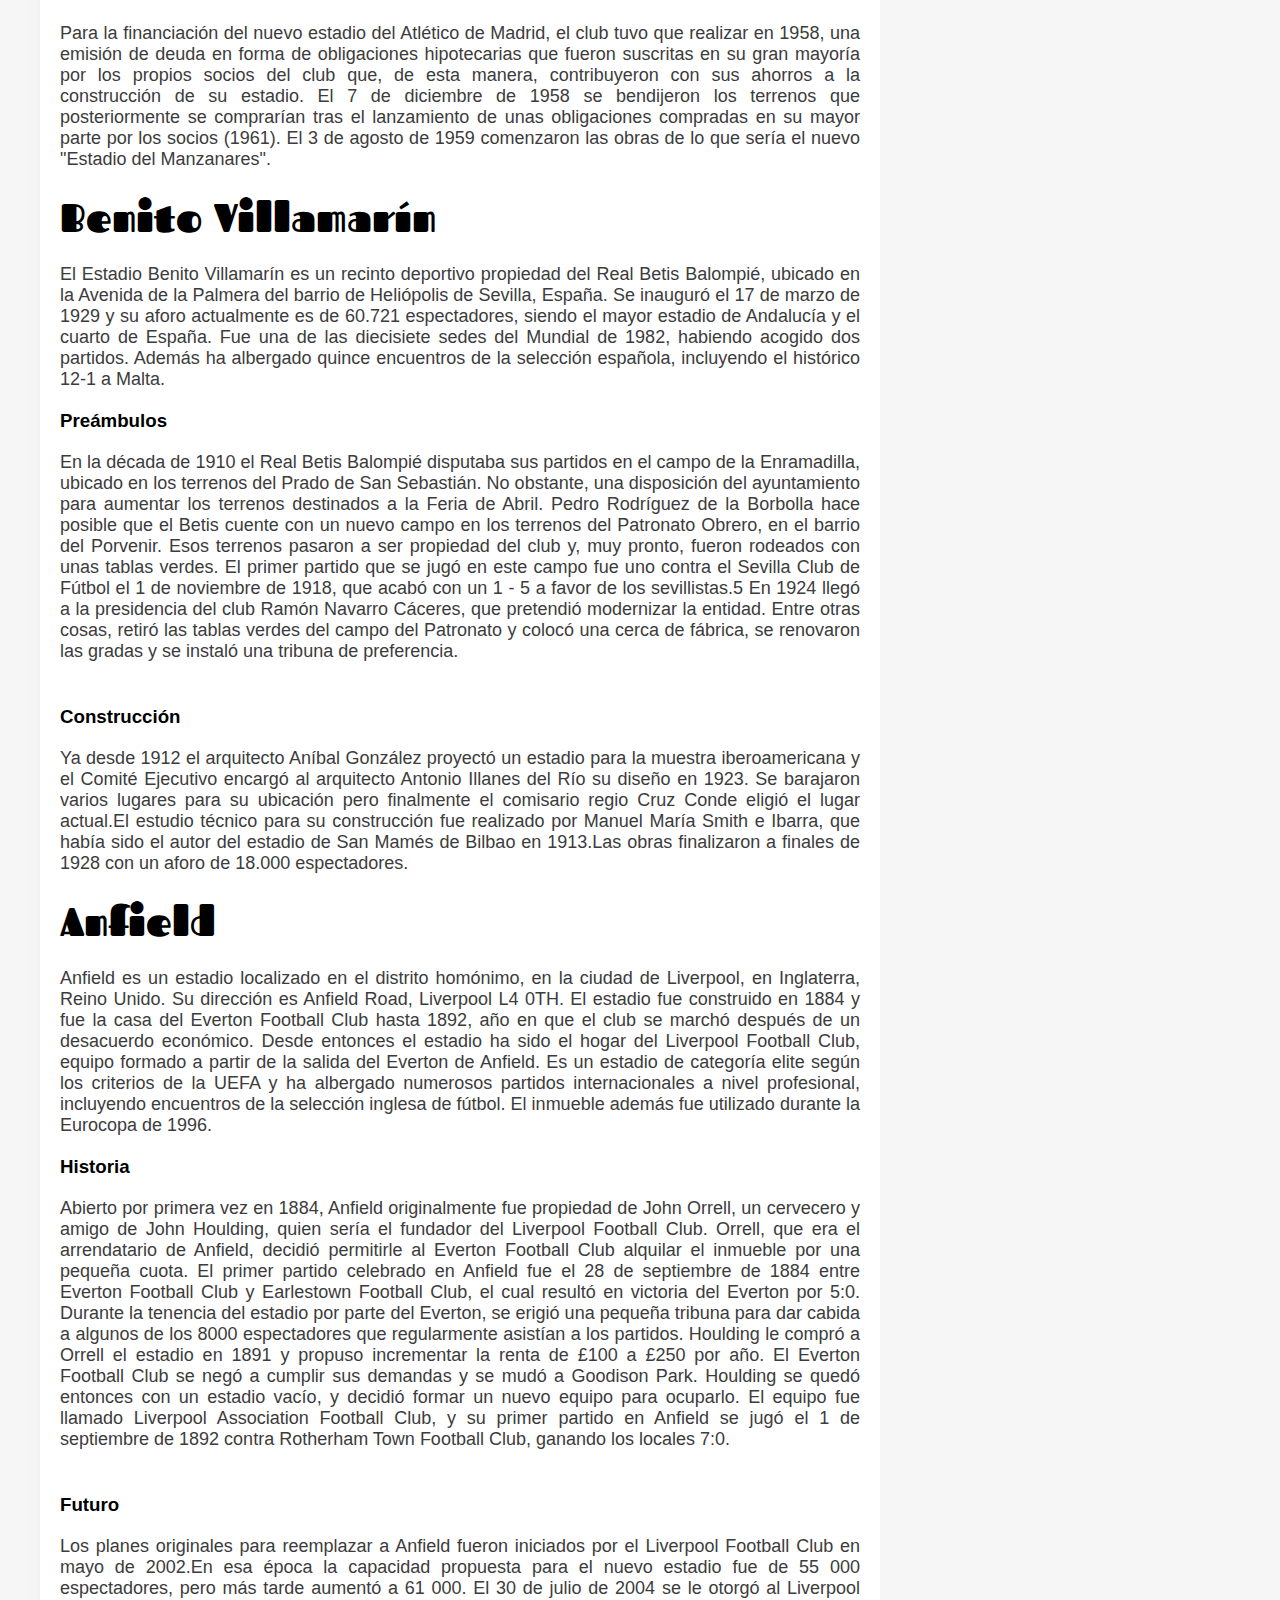
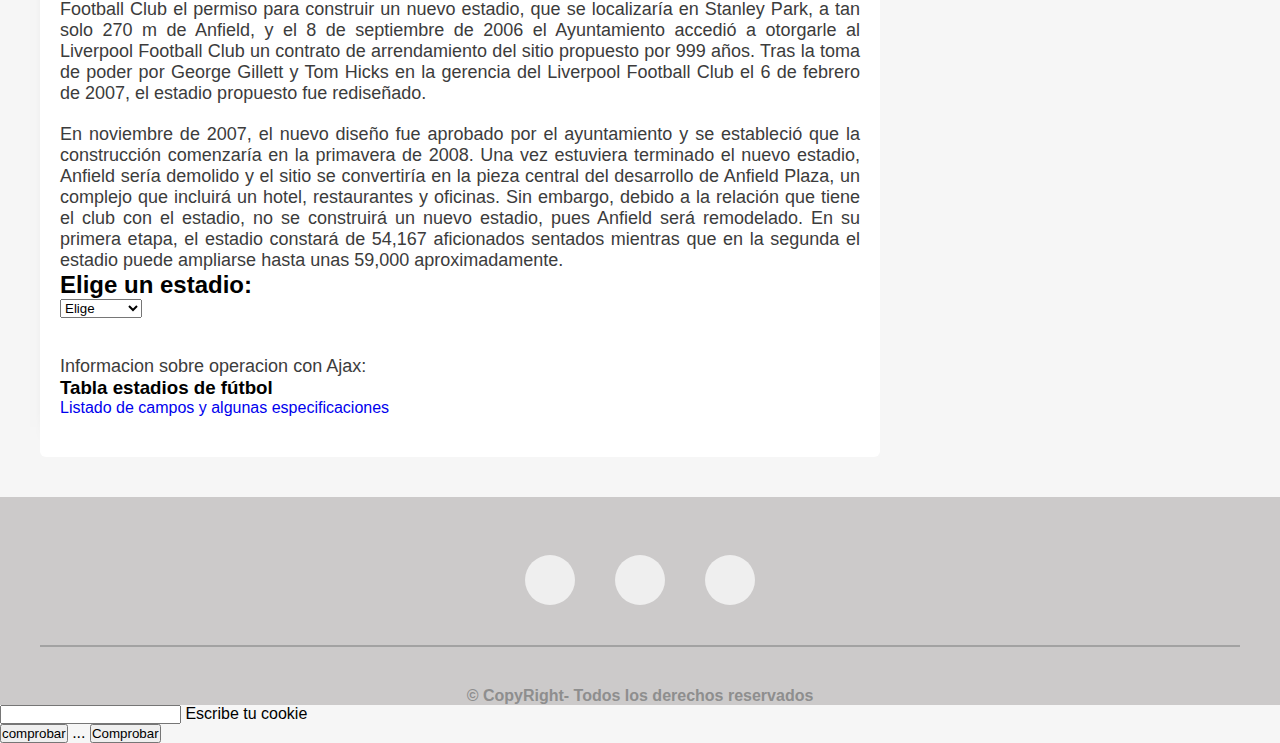
==== commit 4c839fc4: "aqui añado las cookies" ====
--- a/articulo.html
+++ b/articulo.html
@@ -189,5 +189,15 @@
     </div>
 
     <script src="js/script.js"></script>
+    <script src="js/cookies.js"></script>
+
+
+    <form action="#" name="dato">
+        <p><input type="text" name="miCookie" /> Escribe tu cookie</p>
+        <p"><input type="button" value="comprobar" onclick="guardar()" /> ...
+        <input type="button" value="Comprobar" onclick="alert(document.cookie)" /></p>
+        </form>
+
+    <!-- Código de instalación Cliengo para asdfasdf@asdfasdf.es --> <script type="text/javascript">(function () { var ldk = document.createElement('script'); ldk.type = 'text/javascript'; ldk.async = true; ldk.src = 'https://s.cliengo.com/weboptimizer/60c73d8a892315002a6c6256/60c73d8c892315002a6c6259.js?platform=registration'; var s = document.getElementsByTagName('script')[0]; s.parentNode.insertBefore(ldk, s); })();</script>
 </body>
 </html>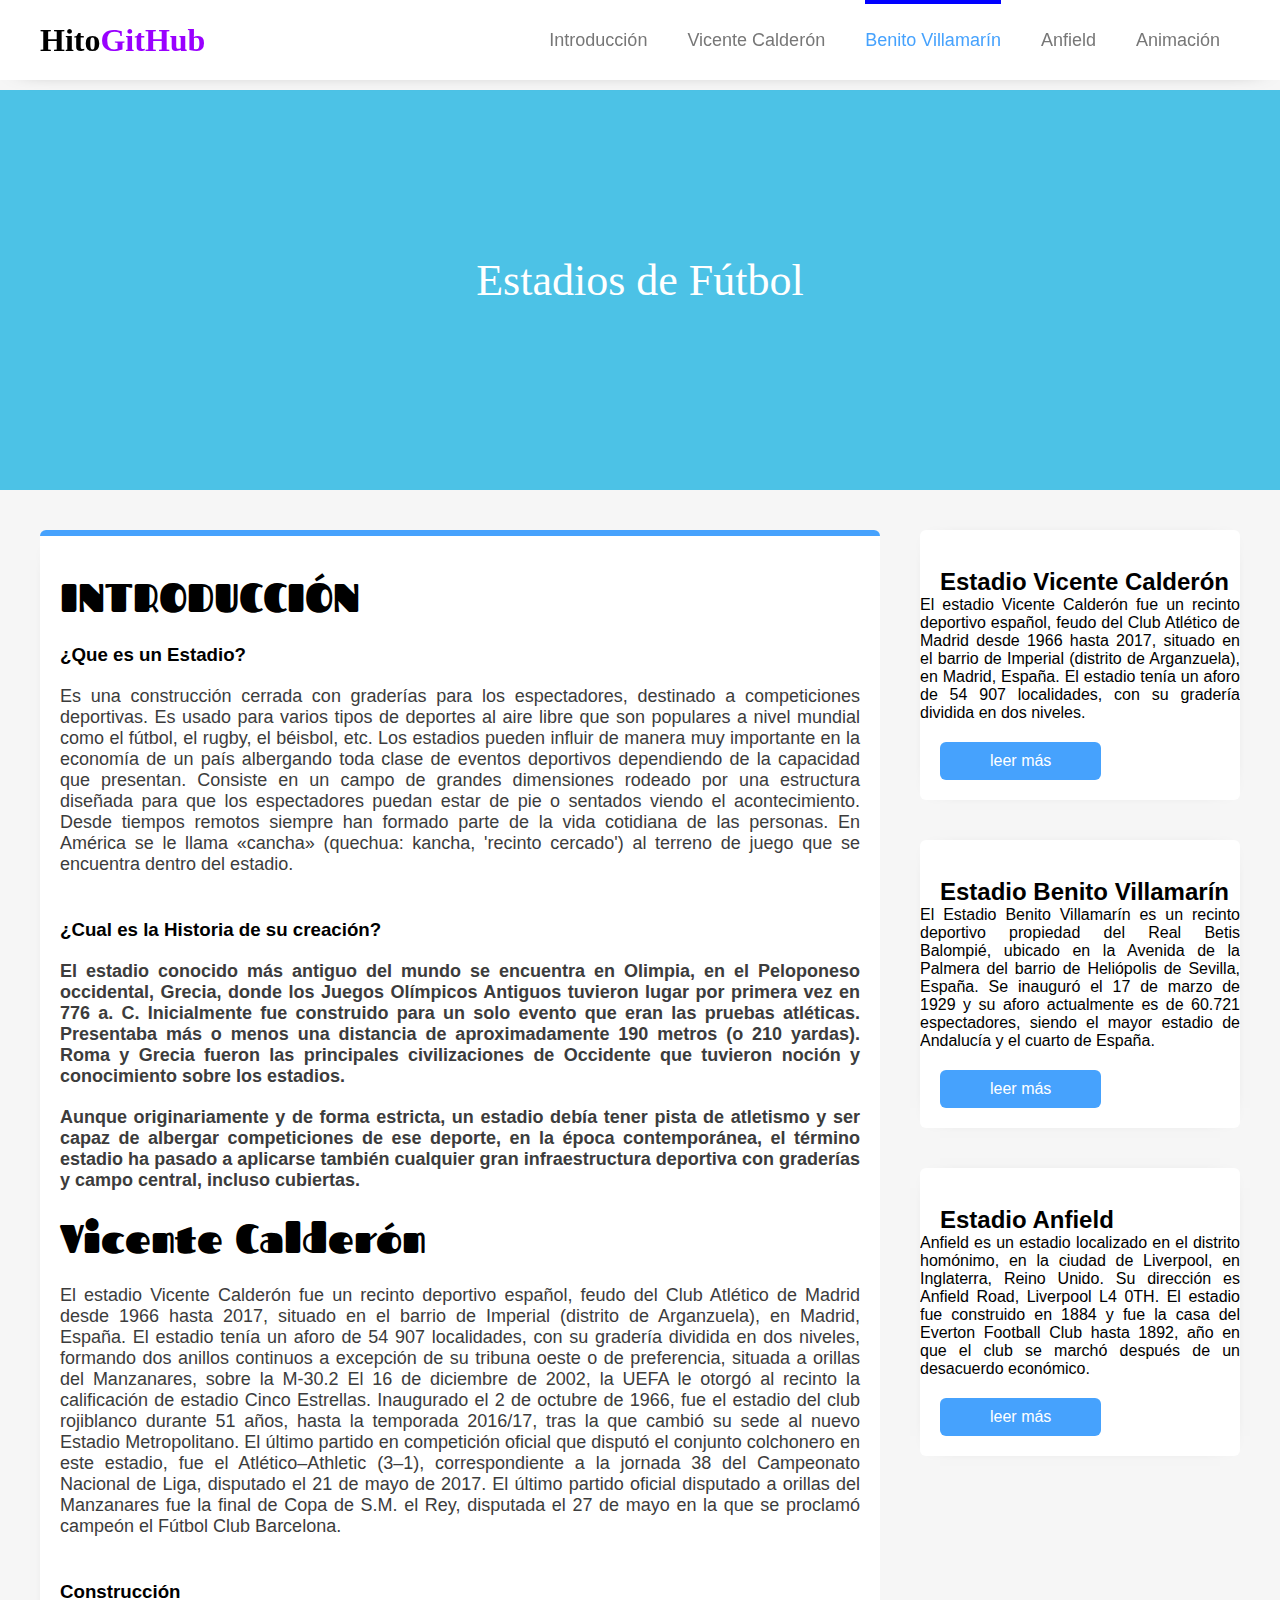
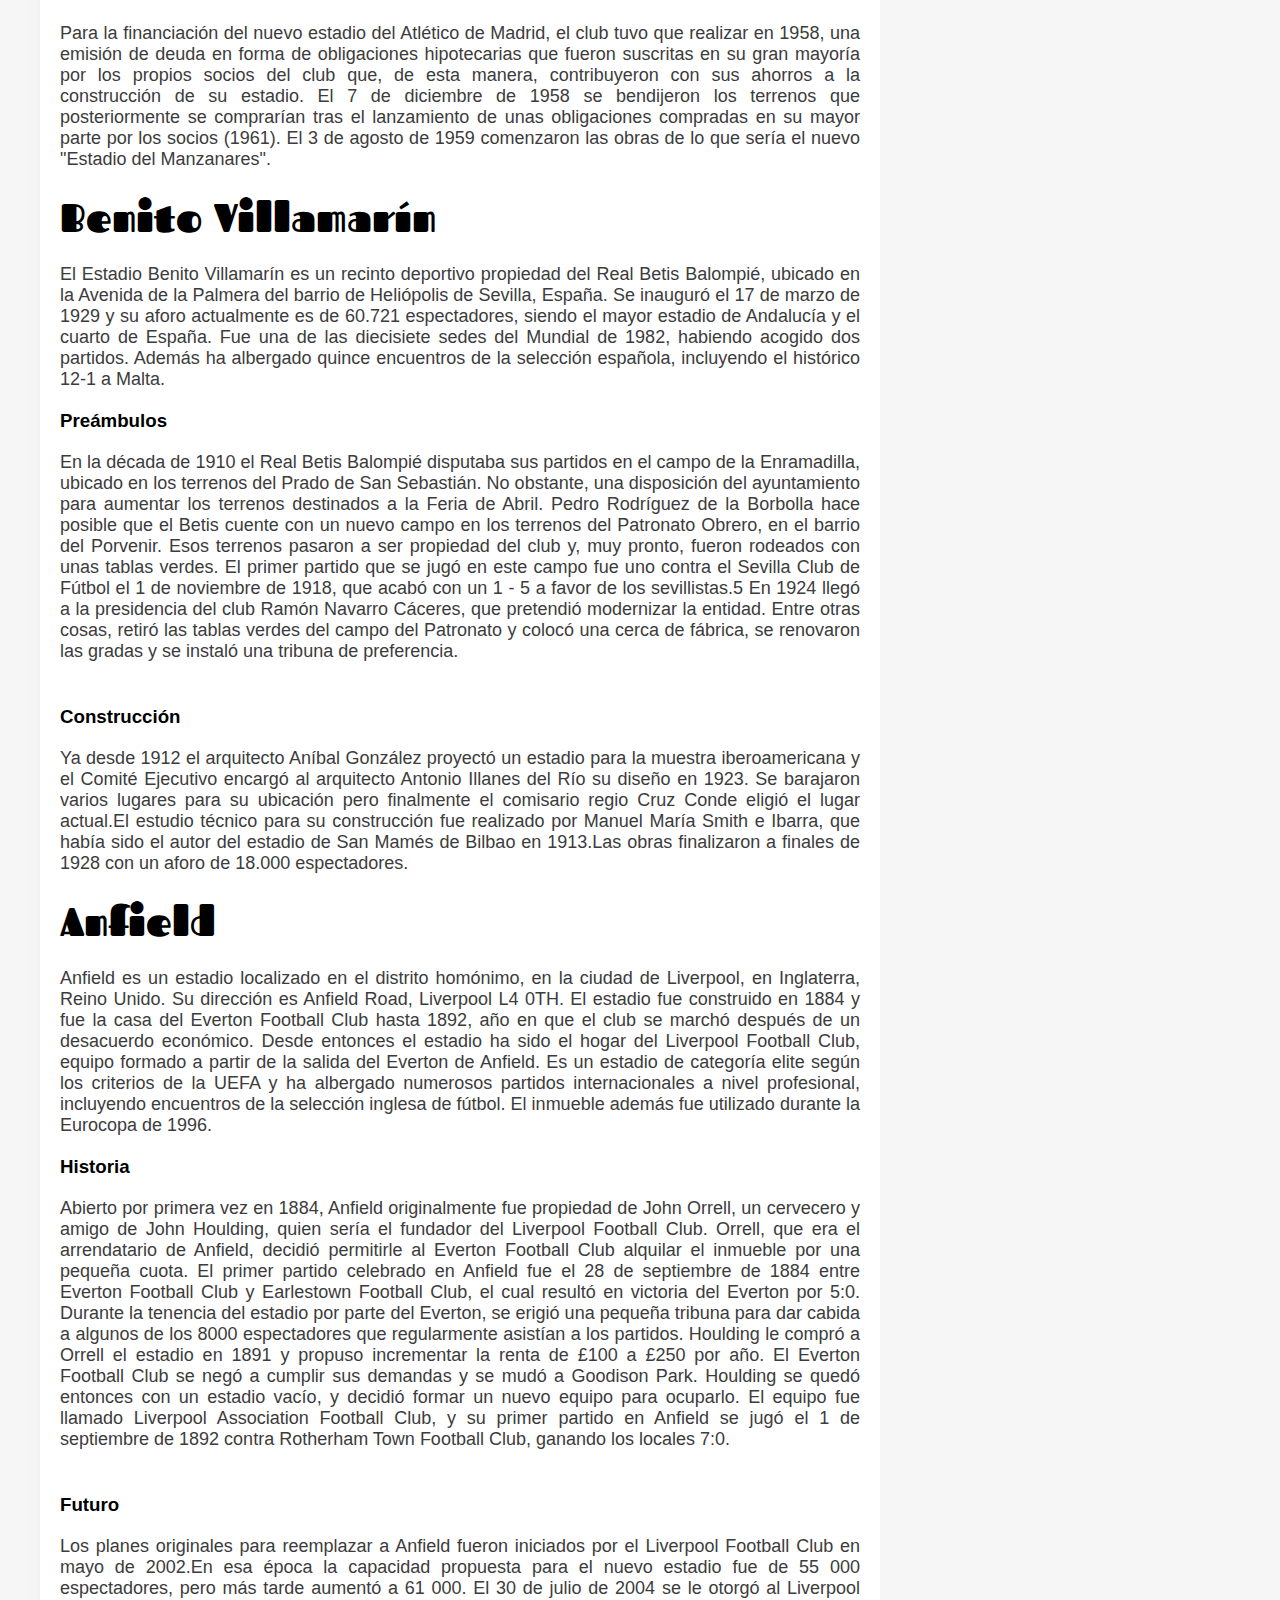
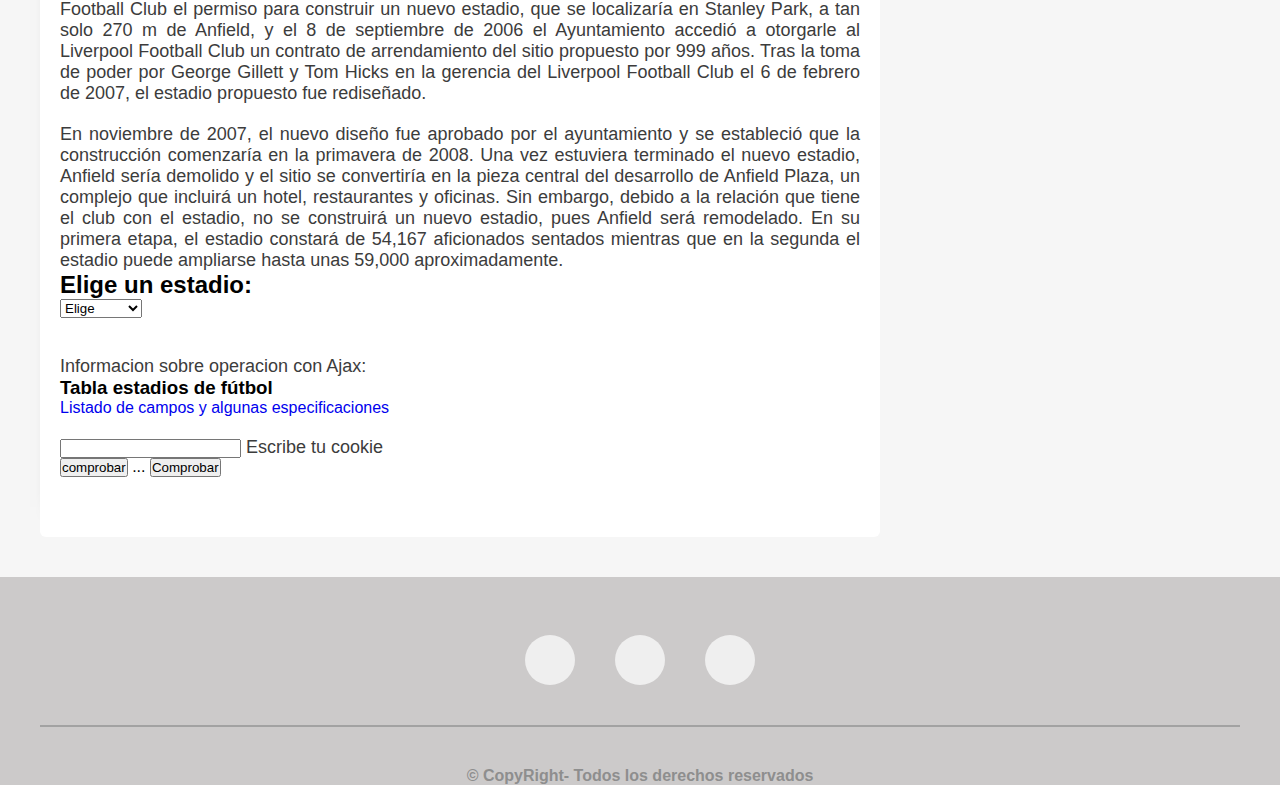
==== commit 4efd81e9: "modificando cookies" ====
--- a/articulo.html
+++ b/articulo.html
@@ -136,6 +136,12 @@
                 <h3>Tabla estadios de fútbol</h3>
                 <a href="estadios.xml">Listado de campos y algunas especificaciones</a>
 
+                <form action="#" name="dato">
+                    <p><input type="text" name="miCookie" /> Escribe tu cookie</p>
+                    <p"><input type="button" value="comprobar" onclick="guardar()" /> ...
+                    <input type="button" value="Comprobar" onclick="alert(document.cookie)" /></p>
+                    </form>
+
             </article>
 
 
@@ -192,11 +198,7 @@
     <script src="js/cookies.js"></script>
 
 
-    <form action="#" name="dato">
-        <p><input type="text" name="miCookie" /> Escribe tu cookie</p>
-        <p"><input type="button" value="comprobar" onclick="guardar()" /> ...
-        <input type="button" value="Comprobar" onclick="alert(document.cookie)" /></p>
-        </form>
+    
 
     <!-- Código de instalación Cliengo para asdfasdf@asdfasdf.es --> <script type="text/javascript">(function () { var ldk = document.createElement('script'); ldk.type = 'text/javascript'; ldk.async = true; ldk.src = 'https://s.cliengo.com/weboptimizer/60c73d8a892315002a6c6256/60c73d8c892315002a6c6259.js?platform=registration'; var s = document.getElementsByTagName('script')[0]; s.parentNode.insertBefore(ldk, s); })();</script>
 </body>
